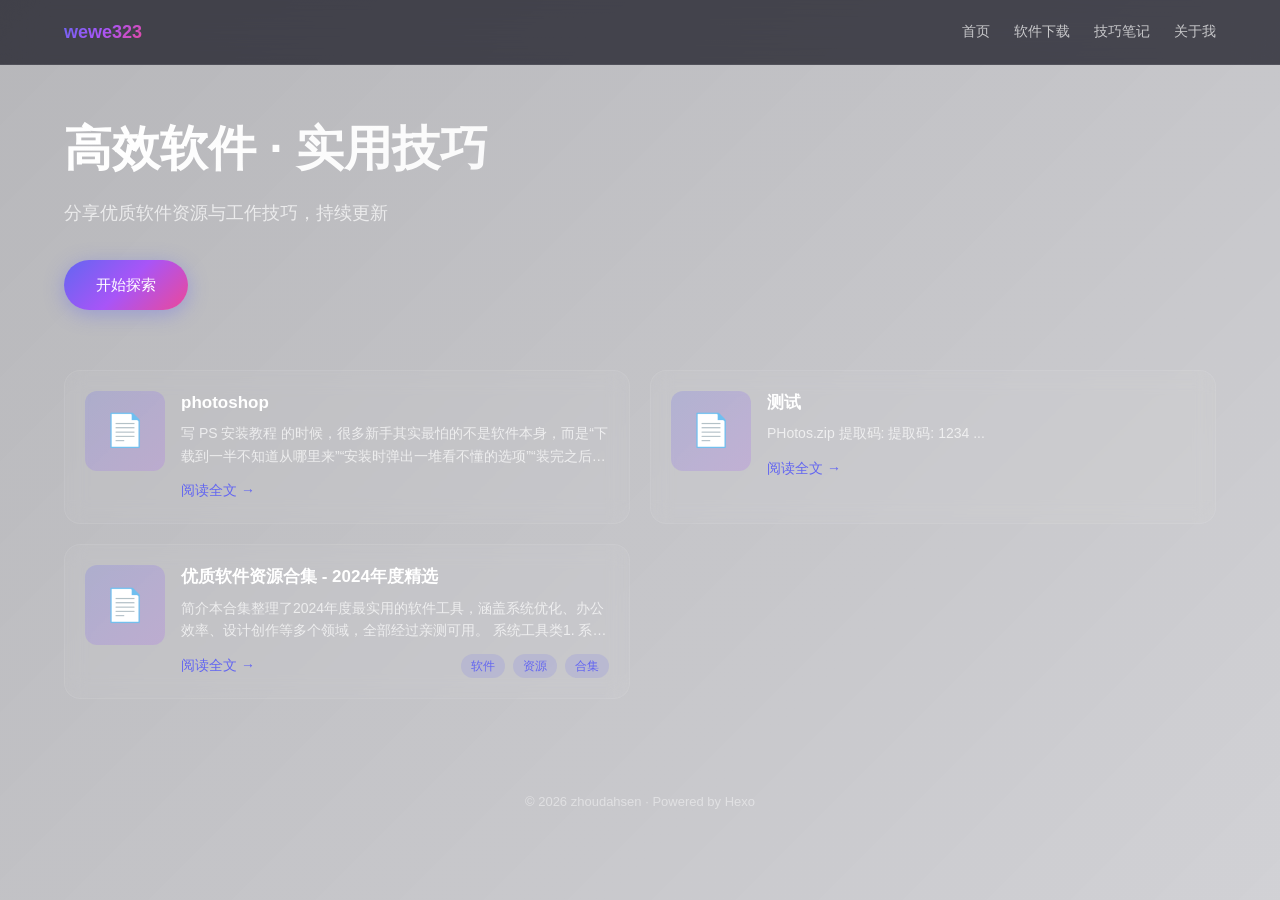
==== archives/index.html @ e18b093b "Site updated: 2026-11-15 11:53:25" ====
<!DOCTYPE html>
<html lang="zh-CN">
<head>
  <meta charset="UTF-8">
  <meta name="viewport" content="width=device-width, initial-scale=1.0">
  <title>wewe323</title>
  <meta name="description" content="专注分享软件、教程、素材等优质资源">
  
<link rel="stylesheet" href="/css/style.css">

<!-- hexo injector head_end start -->
  <style>
    @keyframes borderGlow {
      0% {
        border-color: #3f7cff;
        box-shadow: 0 0 5px #3f7cff;
      }
      33% {
        border-color: #ff3f7c;
        box-shadow: 0 0 5px #ff3f7c;
      }
      66% {
        border-color: #7cff3f;
        box-shadow: 0 0 5px #7cff3f;
      }
      100% {
        border-color: #3f7cff;
        box-shadow: 0 0 5px #3f7cff;
      }
    }

    @keyframes buttonPulse {
      0% {
        transform: scale(1);
      }
      50% {
        transform: scale(1.05);
      }
      100% {
        transform: scale(1);
      }
    }

    .pan-link-card {
      margin: 1rem 0;
      padding: 0.8rem;
      background: #1a1b1e;
      border-radius: 8px;
      transition: all 0.3s;
      border: 1px solid #2a2b2e;
      color: #e4e4e4;
      position: relative;
      overflow: hidden;
    }

    .pan-link-card:hover {
      border-color: transparent;
      animation: borderGlow 4s linear infinite;
      transform: translateY(-2px);
    }

    .pan-link-content {
      display: flex;
      align-items: center;
      justify-content: space-between;
      position: relative;
      z-index: 1;
    }

    .pan-icon {
      margin-right: 12px;
      display: flex;
      align-items: center;
      transition: transform 0.3s;
    }

    .pan-link-card:hover .pan-icon {
      transform: rotate(360deg);
    }

    .pan-icon img {
      width: 24px;
      height: 24px;
      object-fit: contain;
    }

    .pan-info {
      flex-grow: 1;
      transition: transform 0.3s;
    }

    .pan-link-card:hover .pan-info {
      transform: translateX(5px);
    }

    .pan-name {
      font-size: 1.1em;
      font-weight: bold;
      color: #e4e4e4;
    }

    .pan-code {
      font-size: 0.9em;
      color: #888;
      margin-top: 4px;
      transition: color 0.3s;
    }

    .pan-link-card:hover .pan-code {
      color: #aaa;
    }

    .pan-button {
      background: #3f7cff;
      color: white;
      border: none;
      padding: 6px 16px;
      border-radius: 4px;
      cursor: pointer;
      transition: all 0.3s;
      position: relative;
      overflow: hidden;
    }

    .pan-button:hover {
      background: #3365d6;
      animation: buttonPulse 1s ease-in-out infinite;
    }

    .pan-button::after {
      content: '';
      position: absolute;
      top: -50%;
      left: -50%;
      width: 200%;
      height: 200%;
      background: linear-gradient(
        45deg,
        transparent,
        rgba(255, 255, 255, 0.1),
        transparent
      );
      transform: rotate(45deg);
      transition: 0.3s;
      opacity: 0;
    }

    .pan-button:hover::after {
      opacity: 1;
      transform: rotate(45deg) translate(50%, 50%);
    }
  </style>
<!-- hexo injector head_end end --><meta name="generator" content="Hexo 8.1.2"></head>
<body>
  <!-- 视频背景 -->
  <div class="video-bg">
    <video id="bgVideo" autoplay muted loop playsinline>
      <source src="https://www.w3schools.com/html/mov_bbb.mp4" type="video/mp4">
    </video>
    <div class="video-overlay"></div>
  </div>
  
  <!-- 导航栏 -->
  <nav class="navbar">
    <div class="nav-container">
      <a href="/" class="nav-logo">wewe323</a>
      <div class="nav-menu">
        
          
            <a href="/" class="nav-link">首页</a>
          
            <a href="/categories/软件/" class="nav-link">软件下载</a>
          
            <a href="/categories/技巧/" class="nav-link">技巧笔记</a>
          
            <a href="/about/" class="nav-link">关于我</a>
          
        
      </div>
    </div>
  </nav>

  <!-- 主内容 -->
  <main class="main-content">
    <section class="hero">
  <div class="hero-content">
    <h1 class="hero-title">高效软件 · 实用技巧</h1>
    <p class="hero-subtitle">分享优质软件资源与工作技巧，持续更新</p>
    
      <a target="_blank" rel="noopener" href="https://www.baidu.com" class="hero-button">
        开始探索
      </a>
    
  </div>
</section>



<div class="post-list cols-2">
  
    
      <article class="post-card">
        <div class="post-card-thumb">
          
            📄
          
        </div>
        <div class="post-card-content">
          <h2 class="post-title">
            <a href="/2026/11/15/photoshop/">photoshop</a>
          </h2>
          <p class="post-excerpt">
            
              写 PS 安装教程 的时候，很多新手其实最怕的不是软件本身，而是“下载到一半不知道从哪里来”“安装时弹出一堆看不懂的选项”“装完之后打不开又不知道问题出在哪”。这篇文章不绕弯子，直接把 Adobe P...
            
          </p>
          <div class="post-footer">
            <a href="/2026/11/15/photoshop/" class="read-more">阅读全文 →</a>
            
          </div>
        </div>
      </article>
    
      <article class="post-card">
        <div class="post-card-thumb">
          
            📄
          
        </div>
        <div class="post-card-content">
          <h2 class="post-title">
            <a href="/2026/11/07/%E6%B5%8B%E8%AF%95/">测试</a>
          </h2>
          <p class="post-excerpt">
            
              
      
        
          
        
        
          PHotos.zip
          提取码: 提取码: 1234
        ...
            
          </p>
          <div class="post-footer">
            <a href="/2026/11/07/%E6%B5%8B%E8%AF%95/" class="read-more">阅读全文 →</a>
            
          </div>
        </div>
      </article>
    
      <article class="post-card">
        <div class="post-card-thumb">
          
            📄
          
        </div>
        <div class="post-card-content">
          <h2 class="post-title">
            <a href="/2024/01/15/%E5%90%88%E9%9B%86/">优质软件资源合集 - 2024年度精选</a>
          </h2>
          <p class="post-excerpt">
            
              简介本合集整理了2024年度最实用的软件工具，涵盖系统优化、办公效率、设计创作等多个领域，全部经过亲测可用。
系统工具类1. 系统优化大师一款集系统清理、优化、加速于一体的综合工具，支持Windows...
            
          </p>
          <div class="post-footer">
            <a href="/2024/01/15/%E5%90%88%E9%9B%86/" class="read-more">阅读全文 →</a>
            
              <div class="post-tags">
                
                  <span class="tag">软件</span>
                
                  <span class="tag">资源</span>
                
                  <span class="tag">合集</span>
                
              </div>
            
          </div>
        </div>
      </article>
    
  
</div>

<!-- 分页 -->


  </main>

  <!-- 页脚 -->
  <footer class="footer">
    <p>&copy; 2026 zhoudahsen · Powered by Hexo</p>
  </footer>

  
<script src="/js/main.js"></script>

  <script>
    window.THEME_CONFIG = {
      videoBg: 'https://zhoudahsen.github.io/video/13.mp4',
      videoList: ''
    };
  </script>
</body>
</html>
---- css/style.css ----
/* ===== Aurora 主题样式 ===== */
* {
  margin: 0;
  padding: 0;
  box-sizing: border-box;
}

html, body {
  background: transparent;
}

:root {
  --bg: #0f0f1a;
  --bg-light: #1a1a2e;
  --card-bg: rgba(255, 255, 255, 0.04);
  --card-border: rgba(255, 255, 255, 0.08);
  --text-primary: #ffffff;
  --text-secondary: rgba(255, 255, 255, 0.7);
  --text-muted: rgba(255, 255, 255, 0.45);
  --primary: #6366f1;
  --secondary: #a855f7;
  --gradient: linear-gradient(135deg, #6366f1 0%, #a855f7 50%, #ec4899 100%);
}

body {
  font-family: -apple-system, BlinkMacSystemFont, "Segoe UI", "PingFang SC", "Microsoft YaHei", sans-serif;
  background: transparent;
  color: var(--text-primary);
  line-height: 1.7;
  min-height: 100vh;
  overflow-x: hidden;
}

/* 视频背景 - 最底层 */
.video-bg {
  position: fixed;
  top: 0;
  left: 0;
  width: 100%;
  height: 100%;
  z-index: -3;
  overflow: hidden;
}

.video-bg video {
  width: 100%;
  height: 100%;
  object-fit: cover;
  opacity: 1;
}

.video-overlay {
  position: absolute;
  top: 0;
  left: 0;
  width: 100%;
  height: 100%;
  background: linear-gradient(135deg, rgba(15, 15, 26, 0.3) 0%, rgba(26, 26, 46, 0.2) 100%);
}

/* ===== 导航栏 ===== */
.navbar {
  position: fixed;
  top: 0;
  left: 0;
  right: 0;
  z-index: 100;
  background: rgba(15, 15, 26, 0.7);
  backdrop-filter: blur(20px);
  -webkit-backdrop-filter: blur(20px);
  border-bottom: 1px solid var(--card-border);
}

.nav-container {
  max-width: 1200px;
  margin: 0 auto;
  padding: 0 24px;
  height: 64px;
  display: flex;
  align-items: center;
  justify-content: space-between;
}

.nav-logo {
  font-size: 18px;
  font-weight: 700;
  color: var(--text-primary);
  text-decoration: none;
  background: var(--gradient);
  -webkit-background-clip: text;
  -webkit-text-fill-color: transparent;
  background-clip: text;
}

.nav-menu {
  display: flex;
  gap: 24px;
}

.nav-link {
  color: var(--text-secondary);
  text-decoration: none;
  font-size: 14px;
  transition: color 0.2s;
}

.nav-link:hover {
  color: var(--text-primary);
}

/* ===== 主内容 ===== */
.main-content {
  position: relative;
  z-index: 1;
  max-width: 1200px;
  margin: 0 auto;
  padding: 80px 24px 60px;
}

/* ===== Hero区 ===== */
.hero {
  padding: 40px 0 60px;
  text-align: left;
}

.hero-title {
  font-size: 48px;
  font-weight: 800;
  line-height: 1.2;
  margin-bottom: 20px;
  background: linear-gradient(135deg, #ffffff 0%, rgba(255, 255, 255, 0.8) 100%);
  -webkit-background-clip: text;
  -webkit-text-fill-color: transparent;
  background-clip: text;
}

.hero-subtitle {
  font-size: 18px;
  color: var(--text-secondary);
  margin-bottom: 32px;
  max-width: 500px;
}

.hero-button {
  display: inline-block;
  padding: 12px 32px;
  background: var(--gradient);
  color: #fff;
  text-decoration: none;
  border-radius: 100px;
  font-size: 15px;
  font-weight: 500;
  transition: transform 0.2s, box-shadow 0.2s;
  box-shadow: 0 4px 20px rgba(99, 102, 241, 0.4);
}

.hero-button:hover {
  transform: translateY(-2px);
  box-shadow: 0 6px 30px rgba(99, 102, 241, 0.5);
}

/* ===== 文章列表 ===== */
.post-list {
  display: grid;
  grid-template-columns: 1fr;
  gap: 20px;
}

/* 最大2列：宽屏2列，手机1列 */
.post-list.cols-2 {
  grid-template-columns: repeat(2, 1fr);
}

/* 最大3列：宽屏3列，平板2列，手机1列 */
.post-list.cols-3 {
  grid-template-columns: repeat(3, 1fr);
}

/* 最大4列：超宽屏4列，宽屏3列，平板2列，手机1列 */
.post-list.cols-4 {
  grid-template-columns: repeat(4, 1fr);
}

.post-card {
  background: var(--card-bg);
  border: 1px solid var(--card-border);
  border-radius: 16px;
  padding: 20px;
  transition: all 0.3s;
  backdrop-filter: blur(10px);
  display: flex;
  gap: 16px;
  align-items: flex-start;
}

.post-card:hover {
  background: rgba(255, 255, 255, 0.06);
  border-color: rgba(99, 102, 241, 0.3);
  transform: translateY(-2px);
  box-shadow: 0 8px 32px rgba(99, 102, 241, 0.15);
}

/* 卡片左侧缩略图区域 */
.post-card-thumb {
  width: 80px;
  height: 80px;
  border-radius: 12px;
  background: linear-gradient(135deg, rgba(99, 102, 241, 0.2), rgba(168, 85, 247, 0.2));
  flex-shrink: 0;
  display: flex;
  align-items: center;
  justify-content: center;
  font-size: 32px;
  overflow: hidden;
}

.post-card-thumb img {
  width: 100%;
  height: 100%;
  object-fit: cover;
}

.post-card-content {
  flex: 1;
  min-width: 0;
}

.post-meta {
  display: flex;
  gap: 12px;
  margin-bottom: 8px;
  font-size: 12px;
  color: var(--text-muted);
}

.post-category a {
  color: var(--primary);
  text-decoration: none;
}

.post-title {
  font-size: 17px;
  font-weight: 600;
  margin-bottom: 8px;
  line-height: 1.4;
}

.post-title a {
  color: var(--text-primary);
  text-decoration: none;
  transition: color 0.2s;
}

.post-title a:hover {
  color: var(--primary);
}

.post-excerpt {
  color: var(--text-secondary);
  font-size: 14px;
  line-height: 1.6;
  margin-bottom: 12px;
  display: -webkit-box;
  -webkit-line-clamp: 2;
  -webkit-box-orient: vertical;
  overflow: hidden;
}

.post-footer {
  display: flex;
  justify-content: space-between;
  align-items: center;
}

.read-more {
  color: var(--primary);
  text-decoration: none;
  font-size: 14px;
  font-weight: 500;
}

.read-more:hover {
  color: var(--secondary);
}

.post-tags {
  display: flex;
  gap: 8px;
}

.tag {
  display: inline-block;
  padding: 2px 10px;
  background: rgba(99, 102, 241, 0.15);
  color: var(--primary);
  border-radius: 100px;
  font-size: 12px;
}

/* ===== 文章详情页 ===== */
.post-detail {
  padding-top: 20px;
}

.post-header {
  margin-bottom: 40px;
}

.post-detail .post-title {
  font-size: 36px;
  font-weight: 700;
  margin-bottom: 16px;
  line-height: 1.3;
}

.post-content {
  font-size: 16px;
  line-height: 1.8;
  color: var(--text-secondary);
}

.post-content h1, .post-content h2, .post-content h3 {
  color: var(--text-primary);
  margin: 32px 0 16px;
}

.post-content h2 { font-size: 24px; }
.post-content h3 { font-size: 20px; }

.post-content p {
  margin-bottom: 16px;
}

.post-content a {
  color: var(--primary);
  text-decoration: none;
}

.post-content a:hover {
  text-decoration: underline;
}

.post-content img {
  max-width: 100%;
  border-radius: 12px;
  margin: 16px 0;
}

.post-content code {
  background: rgba(255, 255, 255, 0.08);
  padding: 2px 6px;
  border-radius: 4px;
  font-size: 14px;
}

.post-content pre {
  background: var(--bg-light);
  padding: 20px;
  border-radius: 12px;
  overflow-x: auto;
  margin: 16px 0;
}

.post-content pre code {
  background: none;
  padding: 0;
}

.post-content blockquote {
  border-left: 3px solid var(--primary);
  padding-left: 16px;
  margin: 16px 0;
  color: var(--text-muted);
}

/* 网盘卡片样式 */
.pan-link-card {
  background: rgba(99, 102, 241, 0.1);
  border: 1px solid rgba(99, 102, 241, 0.2);
  border-radius: 12px;
  padding: 16px 20px;
  margin: 16px 0;
  display: flex;
  align-items: center;
  gap: 12px;
}

.pan-icon {
  font-size: 24px;
  flex-shrink: 0;
}

.pan-info {
  flex: 1;
  min-width: 0;
}

.pan-name {
  font-weight: 600;
  color: var(--text-primary);
  margin-bottom: 4px;
}

.pan-code {
  font-size: 13px;
  color: var(--text-muted);
}

.pan-button {
  flex-shrink: 0;
  padding: 8px 20px;
  background: linear-gradient(135deg, #6366f1, #a855f7);
  color: white;
  border-radius: 8px;
  font-size: 14px;
  font-weight: 500;
  text-decoration: none;
}

/* ===== 分页 ===== */
.pagination {
  margin-top: 40px;
  text-align: center;
}

.pagination .page-number,
.pagination .prev,
.pagination .next {
  display: inline-block;
  padding: 8px 16px;
  margin: 0 4px;
  background: var(--card-bg);
  border: 1px solid var(--card-border);
  border-radius: 8px;
  color: var(--text-secondary);
  text-decoration: none;
  font-size: 14px;
}

.pagination .current {
  background: var(--gradient);
  color: #fff;
  border-color: transparent;
}

/* ===== 文章导航 ===== */
.post-nav {
  display: flex;
  justify-content: space-between;
  margin-top: 60px;
  padding-top: 24px;
  border-top: 1px solid var(--card-border);
}

.post-nav a {
  color: var(--text-secondary);
  text-decoration: none;
  font-size: 14px;
}

.post-nav a:hover {
  color: var(--primary);
}

/* ===== 页脚 ===== */
.footer {
  position: relative;
  z-index: 1;
  text-align: center;
  padding: 32px 0;
  color: var(--text-muted);
  font-size: 13px;
}

/* ===== 响应式：设置的是最大列数，实际列数随屏幕宽度自适应 ===== */

/* 默认：按设置的最大列数显示 */

/* 最大4列：1400px以下从4列变3列 */
@media (max-width: 1400px) {
  .post-list.cols-4 {
    grid-template-columns: repeat(3, 1fr);
  }
}

/* 900px以下：3列、4列都变2列 */
@media (max-width: 900px) {
  .post-list.cols-3,
  .post-list.cols-4 {
    grid-template-columns: repeat(2, 1fr);
  }
}

/* 手机屏（768px以下）：全部变1列 */
@media (max-width: 768px) {
  .hero-title {
    font-size: 32px;
  }
  
  .hero-subtitle {
    font-size: 16px;
  }
  
  .nav-menu {
    gap: 16px;
  }
  
  .nav-link {
    font-size: 13px;
  }
  
  .post-card {
    padding: 20px;
    flex-direction: column;
    gap: 12px;
  }

  .post-card-thumb {
    width: 100%;
    height: 60px;
    font-size: 28px;
  }
  
  .post-detail .post-title {
    font-size: 28px;
  }

  .post-list.cols-2,
  .post-list.cols-3,
  .post-list.cols-4 {
    grid-template-columns: 1fr;
  }
}
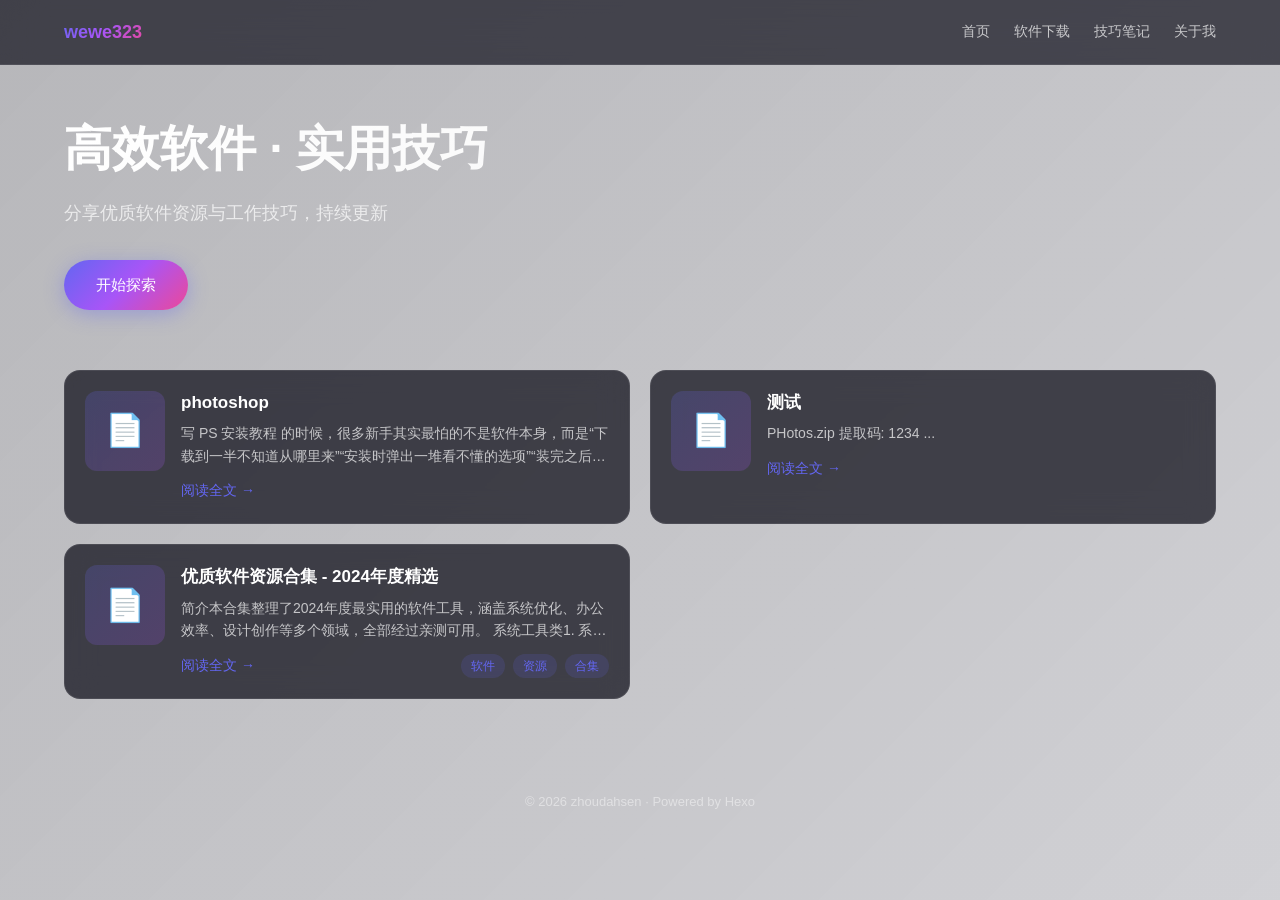
==== commit 12e16783: "Site updated: 2026-11-15 15:46:29" ====
--- a/archives/index.html
+++ b/archives/index.html
@@ -8,149 +8,7 @@
   
 <link rel="stylesheet" href="/css/style.css">
 
-<!-- hexo injector head_end start -->
-  <style>
-    @keyframes borderGlow {
-      0% {
-        border-color: #3f7cff;
-        box-shadow: 0 0 5px #3f7cff;
-      }
-      33% {
-        border-color: #ff3f7c;
-        box-shadow: 0 0 5px #ff3f7c;
-      }
-      66% {
-        border-color: #7cff3f;
-        box-shadow: 0 0 5px #7cff3f;
-      }
-      100% {
-        border-color: #3f7cff;
-        box-shadow: 0 0 5px #3f7cff;
-      }
-    }
-
-    @keyframes buttonPulse {
-      0% {
-        transform: scale(1);
-      }
-      50% {
-        transform: scale(1.05);
-      }
-      100% {
-        transform: scale(1);
-      }
-    }
-
-    .pan-link-card {
-      margin: 1rem 0;
-      padding: 0.8rem;
-      background: #1a1b1e;
-      border-radius: 8px;
-      transition: all 0.3s;
-      border: 1px solid #2a2b2e;
-      color: #e4e4e4;
-      position: relative;
-      overflow: hidden;
-    }
-
-    .pan-link-card:hover {
-      border-color: transparent;
-      animation: borderGlow 4s linear infinite;
-      transform: translateY(-2px);
-    }
-
-    .pan-link-content {
-      display: flex;
-      align-items: center;
-      justify-content: space-between;
-      position: relative;
-      z-index: 1;
-    }
-
-    .pan-icon {
-      margin-right: 12px;
-      display: flex;
-      align-items: center;
-      transition: transform 0.3s;
-    }
-
-    .pan-link-card:hover .pan-icon {
-      transform: rotate(360deg);
-    }
-
-    .pan-icon img {
-      width: 24px;
-      height: 24px;
-      object-fit: contain;
-    }
-
-    .pan-info {
-      flex-grow: 1;
-      transition: transform 0.3s;
-    }
-
-    .pan-link-card:hover .pan-info {
-      transform: translateX(5px);
-    }
-
-    .pan-name {
-      font-size: 1.1em;
-      font-weight: bold;
-      color: #e4e4e4;
-    }
-
-    .pan-code {
-      font-size: 0.9em;
-      color: #888;
-      margin-top: 4px;
-      transition: color 0.3s;
-    }
-
-    .pan-link-card:hover .pan-code {
-      color: #aaa;
-    }
-
-    .pan-button {
-      background: #3f7cff;
-      color: white;
-      border: none;
-      padding: 6px 16px;
-      border-radius: 4px;
-      cursor: pointer;
-      transition: all 0.3s;
-      position: relative;
-      overflow: hidden;
-    }
-
-    .pan-button:hover {
-      background: #3365d6;
-      animation: buttonPulse 1s ease-in-out infinite;
-    }
-
-    .pan-button::after {
-      content: '';
-      position: absolute;
-      top: -50%;
-      left: -50%;
-      width: 200%;
-      height: 200%;
-      background: linear-gradient(
-        45deg,
-        transparent,
-        rgba(255, 255, 255, 0.1),
-        transparent
-      );
-      transform: rotate(45deg);
-      transition: 0.3s;
-      opacity: 0;
-    }
-
-    .pan-button:hover::after {
-      opacity: 1;
-      transform: rotate(45deg) translate(50%, 50%);
-    }
-  </style>
-<!-- hexo injector head_end end --><meta name="generator" content="Hexo 8.1.2"></head>
+<meta name="generator" content="Hexo 8.1.2"></head>
 <body>
   <!-- 视频背景 -->
   <div class="video-bg">
@@ -240,8 +98,9 @@
         
         
           PHotos.zip
-          提取码: 提取码: 1234
-        ...
+          提取码: 1234
+        
+    ...
             
           </p>
           <div class="post-footer">
--- a/css/style.css
+++ b/css/style.css
@@ -182,22 +182,23 @@
 }
 
 .post-card {
-  background: var(--card-bg);
-  border: 1px solid var(--card-border);
+  background: rgba(15, 15, 26, 0.74);
+  border: 1px solid rgba(255, 255, 255, 0.08);
   border-radius: 16px;
   padding: 20px;
   transition: all 0.3s;
-  backdrop-filter: blur(10px);
+  backdrop-filter: blur(14px);
+  -webkit-backdrop-filter: blur(14px);
   display: flex;
   gap: 16px;
   align-items: flex-start;
 }
 
 .post-card:hover {
-  background: rgba(255, 255, 255, 0.06);
-  border-color: rgba(99, 102, 241, 0.3);
+  background: rgba(24, 24, 46, 0.88);
+  border-color: rgba(99, 102, 241, 0.45);
   transform: translateY(-2px);
-  box-shadow: 0 8px 32px rgba(99, 102, 241, 0.15);
+  box-shadow: 0 8px 32px rgba(99, 102, 241, 0.25);
 }
 
 /* 卡片左侧缩略图区域 */
@@ -298,8 +299,15 @@
 }
 
 /* ===== 文章详情页 ===== */
+/* 文章详情：加半透明玻璃底板，保证正文在视频背景上可读 */
 .post-detail {
-  padding-top: 20px;
+  padding: 36px 40px 40px;
+  background: rgba(15, 15, 26, 0.78);
+  backdrop-filter: blur(16px);
+  -webkit-backdrop-filter: blur(16px);
+  border: 1px solid rgba(255, 255, 255, 0.07);
+  border-radius: 18px;
+  box-shadow: 0 20px 60px rgba(0, 0, 0, 0.35);
 }
 
 .post-header {
@@ -373,48 +381,130 @@
   color: var(--text-muted);
 }
 
-/* 网盘卡片样式 */
+/* ===== 网盘下载卡片（结构：card > content > icon / info / download） ===== */
 .pan-link-card {
-  background: rgba(99, 102, 241, 0.1);
-  border: 1px solid rgba(99, 102, 241, 0.2);
+  background: rgba(15, 15, 26, 0.82);
+  backdrop-filter: blur(12px);
+  -webkit-backdrop-filter: blur(12px);
+  border: 1px solid rgba(99, 102, 241, 0.28);
   border-radius: 12px;
   padding: 16px 20px;
-  margin: 16px 0;
+  margin: 18px 0;
+  transition: all 0.3s ease;
+  position: relative;
+  overflow: hidden;
+}
+
+.pan-link-card:hover {
+  background: rgba(20, 20, 38, 0.9);
+  border-color: rgba(168, 85, 247, 0.55);
+  transform: translateY(-2px);
+  box-shadow: 0 8px 24px rgba(99, 102, 241, 0.25);
+}
+
+/* 内层横排：左图标、中信息、右按钮 */
+.pan-link-content {
   display: flex;
   align-items: center;
-  gap: 12px;
+  gap: 14px;
 }
 
 .pan-icon {
+  flex: 0 0 auto;
+  display: flex;
+  align-items: center;
+  justify-content: center;
+  width: 40px;
+  height: 40px;
+  border-radius: 10px;
+  background: rgba(255, 255, 255, 0.05);
   font-size: 24px;
-  flex-shrink: 0;
+}
+
+.pan-icon img {
+  width: 24px;
+  height: 24px;
+  object-fit: contain;
 }
 
 .pan-info {
-  flex: 1;
+  flex: 1 1 auto;
   min-width: 0;
 }
 
 .pan-name {
   font-weight: 600;
   color: var(--text-primary);
+  font-size: 15px;
   margin-bottom: 4px;
+  overflow: hidden;
+  text-overflow: ellipsis;
+  white-space: nowrap;
 }
 
 .pan-code {
   font-size: 13px;
   color: var(--text-muted);
+  overflow: hidden;
+  text-overflow: ellipsis;
+  white-space: nowrap;
+}
+
+/* 下载区始终贴右：margin-left:auto 兜底，避免被中间内容挤压 */
+.pan-download {
+  flex: 0 0 auto;
+  margin-left: auto;
+  display: flex;
+  align-items: center;
+}
+
+.pan-download a {
+  text-decoration: none;
+  display: inline-flex;
 }
 
 .pan-button {
   flex-shrink: 0;
-  padding: 8px 20px;
+  padding: 8px 22px;
   background: linear-gradient(135deg, #6366f1, #a855f7);
-  color: white;
+  color: #ffffff;
+  border: none;
   border-radius: 8px;
   font-size: 14px;
   font-weight: 500;
-  text-decoration: none;
+  cursor: pointer;
+  white-space: nowrap;
+  transition: all 0.3s ease;
+}
+
+.pan-button:hover {
+  background: linear-gradient(135deg, #7c7fff, #b975ff);
+  box-shadow: 0 6px 18px rgba(99, 102, 241, 0.4);
+  transform: translateY(-1px);
+}
+
+@media (max-width: 640px) {
+  .pan-link-card {
+    padding: 14px 16px;
+  }
+
+  .pan-link-content {
+    gap: 10px;
+  }
+
+  .pan-icon {
+    width: 34px;
+    height: 34px;
+  }
+
+  .pan-name {
+    font-size: 14px;
+  }
+
+  .pan-button {
+    padding: 7px 16px;
+    font-size: 13px;
+  }
 }
 
 /* ===== 分页 ===== */
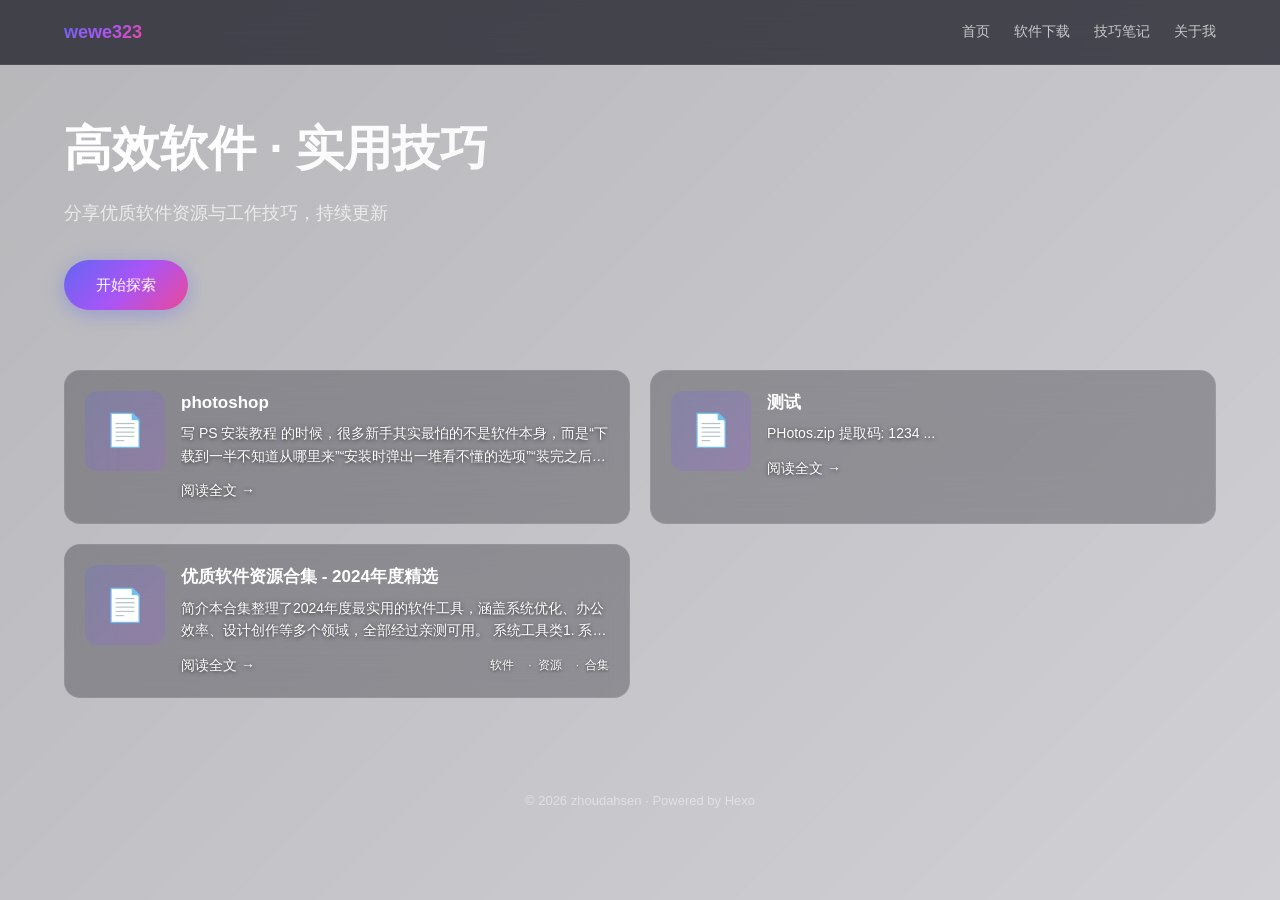
==== commit c496d98b: "Site updated: 2026-11-16 16:21:36" ====
--- a/archives/index.html
+++ b/archives/index.html
@@ -161,8 +161,9 @@
 
   <script>
     window.THEME_CONFIG = {
-      videoBg: 'https://zhoudahsen.github.io/video/13.mp4',
-      videoList: ''
+      videoBg: '',
+      videoList: '',
+      localVideos: ["/video/13.mp4"]
     };
   </script>
 </body>
--- a/css/style.css
+++ b/css/style.css
@@ -182,20 +182,20 @@
 }
 
 .post-card {
-  background: rgba(15, 15, 26, 0.74);
+  background: rgba(15, 15, 26, 0.3);
   border: 1px solid rgba(255, 255, 255, 0.08);
   border-radius: 16px;
   padding: 20px;
   transition: all 0.3s;
-  backdrop-filter: blur(14px);
-  -webkit-backdrop-filter: blur(14px);
+  backdrop-filter: blur(22px);
+  -webkit-backdrop-filter: blur(22px);
   display: flex;
   gap: 16px;
   align-items: flex-start;
 }
 
 .post-card:hover {
-  background: rgba(24, 24, 46, 0.88);
+  background: rgba(24, 24, 46, 0.42);
   border-color: rgba(99, 102, 241, 0.45);
   transform: translateY(-2px);
   box-shadow: 0 8px 32px rgba(99, 102, 241, 0.25);
@@ -257,7 +257,7 @@
 }
 
 .post-excerpt {
-  color: var(--text-secondary);
+  color: #ffffff;
   font-size: 14px;
   line-height: 1.6;
   margin-bottom: 12px;
@@ -265,6 +265,7 @@
   -webkit-line-clamp: 2;
   -webkit-box-orient: vertical;
   overflow: hidden;
+  text-shadow: 0 1px 4px rgba(0, 0, 0, 0.65);
 }
 
 .post-footer {
@@ -274,14 +275,17 @@
 }
 
 .read-more {
-  color: var(--primary);
+  color: #ffffff;
   text-decoration: none;
   font-size: 14px;
   font-weight: 500;
+  text-shadow: 0 1px 4px rgba(0, 0, 0, 0.65);
+  transition: color 0.2s;
 }
 
 .read-more:hover {
-  color: var(--secondary);
+  color: #c4b5fd;
+  text-decoration: underline;
 }
 
 .post-tags {
@@ -298,16 +302,31 @@
   font-size: 12px;
 }
 
+/* 首页卡片内的标签：纯白文字、无底色 */
+.post-card .tag {
+  color: #ffffff;
+  background: none;
+  padding: 0;
+  font-weight: 500;
+  text-shadow: 0 1px 3px rgba(0, 0, 0, 0.6);
+}
+
+.post-card .tag + .tag::before {
+  content: '·';
+  margin: 0 6px;
+  opacity: 0.8;
+}
+
 /* ===== 文章详情页 ===== */
-/* 文章详情：加半透明玻璃底板，保证正文在视频背景上可读 */
+/* 文章详情：半透明玻璃底板（透明度 0.3，配合强模糊保证正文可读） */
 .post-detail {
   padding: 36px 40px 40px;
-  background: rgba(15, 15, 26, 0.78);
-  backdrop-filter: blur(16px);
-  -webkit-backdrop-filter: blur(16px);
+  background: rgba(15, 15, 26, 0.3);
+  backdrop-filter: blur(24px);
+  -webkit-backdrop-filter: blur(24px);
   border: 1px solid rgba(255, 255, 255, 0.07);
   border-radius: 18px;
-  box-shadow: 0 20px 60px rgba(0, 0, 0, 0.35);
+  box-shadow: 0 20px 60px rgba(0, 0, 0, 0.25);
 }
 
 .post-header {
@@ -383,9 +402,9 @@
 
 /* ===== 网盘下载卡片（结构：card > content > icon / info / download） ===== */
 .pan-link-card {
-  background: rgba(15, 15, 26, 0.82);
-  backdrop-filter: blur(12px);
-  -webkit-backdrop-filter: blur(12px);
+  background: rgba(15, 15, 26, 0.3);
+  backdrop-filter: blur(18px);
+  -webkit-backdrop-filter: blur(18px);
   border: 1px solid rgba(99, 102, 241, 0.28);
   border-radius: 12px;
   padding: 16px 20px;
@@ -396,7 +415,7 @@
 }
 
 .pan-link-card:hover {
-  background: rgba(20, 20, 38, 0.9);
+  background: rgba(20, 20, 38, 0.45);
   border-color: rgba(168, 85, 247, 0.55);
   transform: translateY(-2px);
   box-shadow: 0 8px 24px rgba(99, 102, 241, 0.25);
@@ -483,6 +502,13 @@
   transform: translateY(-1px);
 }
 
+/* 提取码复制成功后的按钮状态 */
+.pan-button.copied {
+  background: linear-gradient(135deg, #22c55e, #16a34a);
+  box-shadow: 0 6px 18px rgba(34, 197, 94, 0.4);
+  transform: none;
+}
+
 @media (max-width: 640px) {
   .pan-link-card {
     padding: 14px 16px;
@@ -621,3 +647,97 @@
     grid-template-columns: 1fr;
   }
 }
+
+/* ===== 下载确认弹窗 ===== */
+.dl-confirm-mask {
+  position: fixed;
+  inset: 0;
+  background: rgba(0, 0, 0, 0.62);
+  backdrop-filter: blur(6px);
+  -webkit-backdrop-filter: blur(6px);
+  display: flex;
+  align-items: center;
+  justify-content: center;
+  z-index: 1000;
+  animation: dl-fade 0.18s ease;
+}
+
+@keyframes dl-fade {
+  from { opacity: 0; }
+  to { opacity: 1; }
+}
+
+.dl-confirm-box {
+  width: 320px;
+  padding: 26px 28px 22px;
+  background: rgba(20, 20, 38, 0.96);
+  border: 1px solid rgba(99, 102, 241, 0.45);
+  border-radius: 16px;
+  box-shadow: 0 24px 64px rgba(0, 0, 0, 0.55);
+  text-align: center;
+  animation: dl-pop 0.2s ease;
+}
+
+@keyframes dl-pop {
+  from { transform: scale(0.94) translateY(6px); opacity: 0; }
+  to { transform: scale(1) translateY(0); opacity: 1; }
+}
+
+.dl-confirm-title {
+  font-size: 15px;
+  font-weight: 600;
+  color: #ffffff;
+  margin-bottom: 12px;
+}
+
+.dl-confirm-code {
+  font-size: 26px;
+  font-weight: 700;
+  letter-spacing: 3px;
+  color: #a5b4fc;
+  margin-bottom: 10px;
+  user-select: all;
+  font-family: Consolas, Monaco, monospace;
+}
+
+.dl-confirm-tip {
+  font-size: 13px;
+  line-height: 1.6;
+  color: rgba(255, 255, 255, 0.62);
+  margin-bottom: 20px;
+}
+
+.dl-confirm-actions {
+  display: flex;
+  gap: 10px;
+}
+
+.dl-btn {
+  flex: 1;
+  border: none;
+  border-radius: 9px;
+  padding: 10px 0;
+  font-size: 14px;
+  font-weight: 500;
+  cursor: pointer;
+  transition: all 0.2s;
+}
+
+.dl-btn-cancel {
+  background: rgba(255, 255, 255, 0.09);
+  color: rgba(255, 255, 255, 0.8);
+}
+
+.dl-btn-cancel:hover {
+  background: rgba(255, 255, 255, 0.16);
+  color: #ffffff;
+}
+
+.dl-btn-ok {
+  background: linear-gradient(135deg, #6366f1, #a855f7);
+  color: #ffffff;
+}
+
+.dl-btn-ok:hover {
+  box-shadow: 0 6px 20px rgba(99, 102, 241, 0.5);
+}
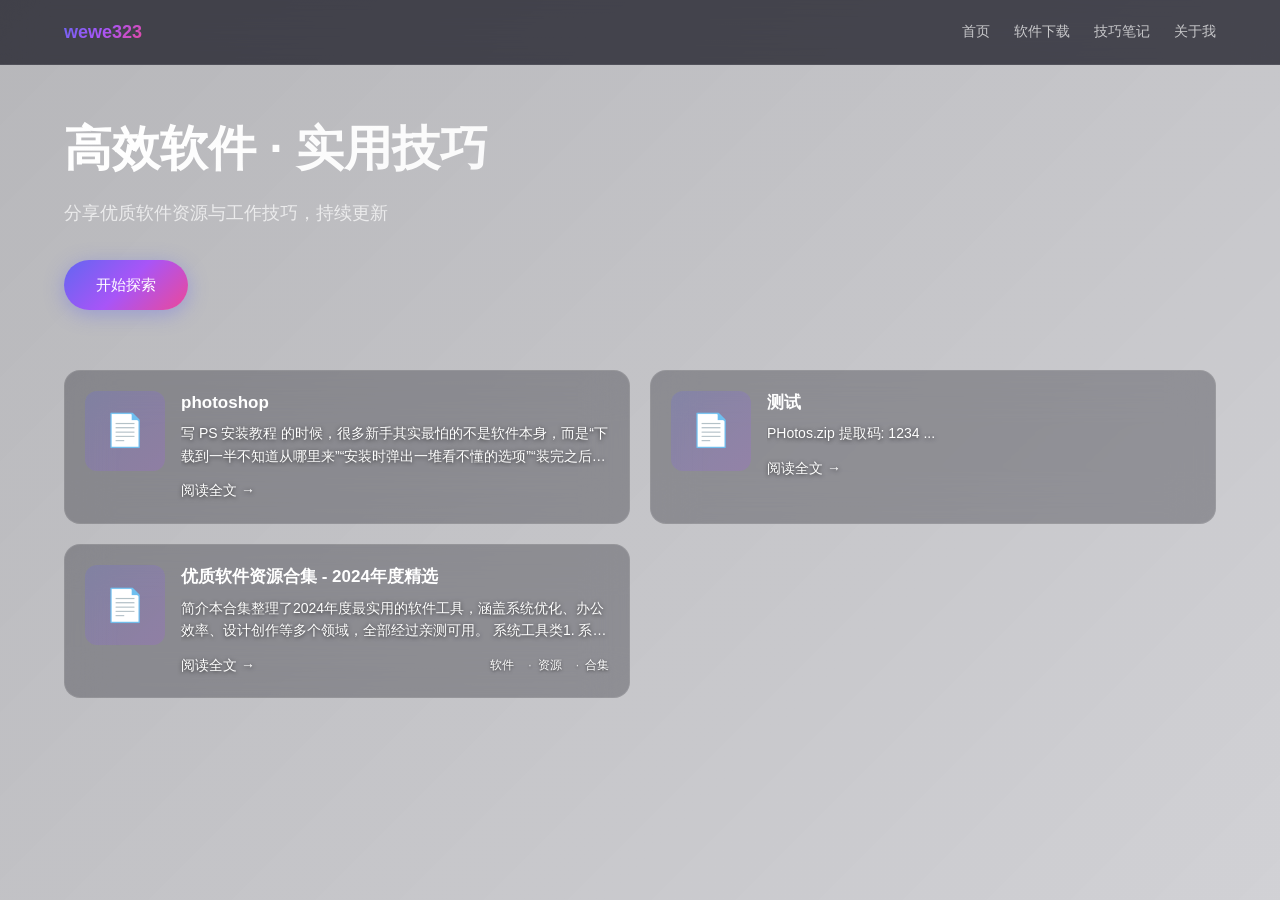
==== commit 32e5b795: "Site updated: 2026-11-16 17:46:29" ====
--- a/archives/index.html
+++ b/archives/index.html
@@ -151,10 +151,7 @@
 
   </main>
 
-  <!-- 页脚 -->
-  <footer class="footer">
-    <p>&copy; 2026 zhoudahsen · Powered by Hexo</p>
-  </footer>
+  <!-- 页脚（已移除，不再显示版权信息） -->
 
   
 <script src="/js/main.js"></script>
@@ -162,8 +159,9 @@
   <script>
     window.THEME_CONFIG = {
       videoBg: '',
-      videoList: '',
-      localVideos: ["/video/13.mp4"]
+      videoList: 'm:https://www.zhoudashen.com/video/short/1.mp4,m:https://www.zhoudashen.com/video/short/1.mp4,m:https://www.zhoudashen.com/video/short/2.mp4,m:https://www.zhoudashen.com/video/short/3.mp4,m:https://www.zhoudashen.com/video/short/4.mp4,m:https://www.zhoudashen.com/video/short/5.mp4,m:https://www.zhoudashen.com/video/short/6.mp4,https://www.zhoudashen.com/video/long/1.mp4,https://www.zhoudashen.com/video/long/2.mp4,https://www.zhoudashen.com/video/long/3.mp4,https://www.zhoudashen.com/video/long/4.mp4,https://www.zhoudashen.com/video/long/5.mp4,https://www.zhoudashen.com/video/long/6.mp4,https://www.zhoudashen.com/video/long/7.mp4,https://www.zhoudashen.com/video/long/8.mp4,https://www.zhoudashen.com/video/long/9.mp4,https://www.zhoudashen.com/video/long/10.mp4,https://www.zhoudashen.com/video/long/11.mp4,https://www.zhoudashen.com/video/long/12.mp4,https://www.zhoudashen.com/video/long/13.mp4,https://www.zhoudashen.com/video/long/14.mp4',
+      localVideos: [],
+      localVideosMobile: []
     };
   </script>
 </body>
